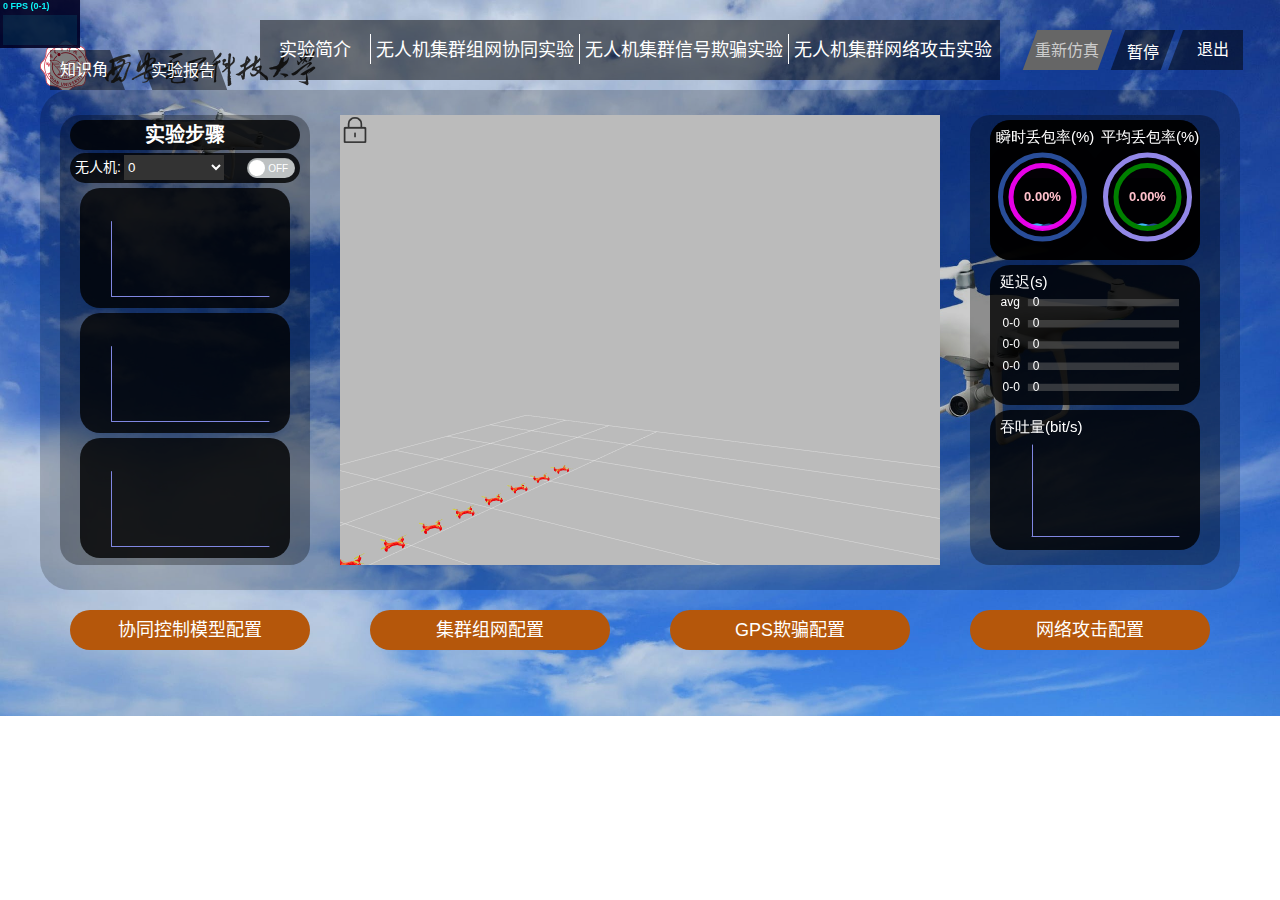
==== experMajor.html @ 9773123b "first commit" ====
<!DOCTYPE html>
<html lang="zh-cn">

<head>
    <meta charset="UTF-8">
    <meta name="viewport" content="width=device-width, initial-scale=1.0">
    <title>可视化</title>
    <link rel="stylesheet" href="css/base.css">
    <link rel="stylesheet" href="css/common.css">
    <link rel="stylesheet" href="css/experMajor.css">
    <link rel="stylesheet" href="css/switcher.css">
    <link rel="stylesheet" href="css/window.css">
    <script src="js/jquery.min.js"></script>
    <script src="js/jquery.switcher.min.js"></script>
    <script src="js/echarts.min.js"></script>
    <script src="js/ehart-full-2.min.js"></script>
    <script src="js/ehart-full-3.min.js"></script>
    <script type="text/javascript" src="Resource/js/three.js" ></script>
    <script src="js/define.js"></script>
    <script src="js/init.js"></script>
    <script src="js/socket.js"></script>
    <script src="js/header.js"></script>
    <script src="js/experMajor.js"></script>

    <script type="module" src="js/initanimation.js"></script>
    <script type="text/javascript">
        window.onload = function()
        {
            var loadlock = lock;
        }
    
    </script>

</head>

<style>
    body{
        margin: 0;
        overflow: hidden;
        width: 100%;
        height:auto;
    } 
    

    #WebGL-output>canvas{
        width: 600px;
        height: 500px;
    } 

</style>



<body
    style="background: url(images/fly.jpeg) no-repeat center/100%; background-position: top center; overflow: hidden;">
    <div class="w">

        <!-- 头部 -->
        <header class="header">

            <div class="header_left"
                style="float: left; top:30px; background: url(images/logo-mini.png) no-repeat; width: 300px; height: 50px;">
                <ul>
                    <li><a href="knowledge_angle.html" target="_Blank">知识角</a></li>
                    <li class="kno_hint"> <a href="kno_hint.html" target="_Blank" style>
                            <p>实验报告</p>
                        </a></li>
                </ul>


            </div>

            <div class="header_middle">
                <ul class="tab_list">
                    <li class="exper_intro">
                        <a href="javascript:;">实验简介</a>
                    </li>
                    <li></li>
                    <li class="exper_choose">
                        <a href="javascript:;">无人机集群组网协同实验</a>
                        <ul>
                            <li><a href="experConfig.html" style="font-size: 14px;">1.1 编队变化下的组网协同</a></li>
                            <li><a href="experConfig.html" style="font-size: 14px;">1.2 自主避障下的组网协同</a></li>
                        </ul>
                    </li>
                    <li></li>
                    <li class="exper_choose">
                        <a href="javascript:;">无人机集群信号欺骗实验</a>
                        <ul>
                            <li><a href="experConfig.html" style="font-size: 14px;">2.1 编队变化下的信号欺骗</a></li>
                            <li><a href="experConfig.html" style="font-size: 14px;">2.2 自主避障下的信号欺骗</a></li>
                        </ul>
                    </li>
                    <li></li>
                    <li class="exper_choose">
                        <a href="javascript:;">无人机集群网络攻击实验</a>
                        <ul>
                            <li><a href="experConfig.html" style="font-size: 14px;">3.1 编队变化下的网络攻击</a></li>
                            <li><a href="experConfig.html" style="font-size: 14px;">3.2 自主避障下的网络攻击</a></li>
                        </ul>
                    </li>
                </ul>
            </div>
            <div class="header_right" style="left: 980px;">
                <ul>
                    <li class="start" stylep="width: 75px; margin:10px 3px">
                        <p>重新仿真</p>
                    </li>
                    <li class="suspend" style="width: 50px; margin:10px 3px">
                        <p>暂停</p>
                    </li>
                    <li class=" exit" style="width: 75px; margin:10px -3px">
                        <span>退出</span>
                    </li>
                </ul>
            </div>
        </header>
        <!-- 主体 -->
        <div class=" major">
            <p></p>
            <!-- <div class="navi"></div> -->
            <div class="major_left">
                <h3>实验步骤</h3>
                <ul class="exper_guide">
                    <li class="current">
                        <p class="exper_guide_title">第一步(初始配置)</p>
                        <p class="exper_guide_content"></p>
                    </li>
                    <li>
                        <p class="exper_guide_title">第二步(配置二)</p>
                        <p class="exper_guide_content"></p>
                    </li>
                    <li>
                        <p class="exper_guide_title">第三步(配置三)</p>
                        <p class="exper_guide_content"></p>
                    </li>
                    <li>
                        <p class="exper_guide_title">第四步(配置三)</p>
                        <p class="exper_guide_content"></p>
                    </li>
                    <li>
                        <p class="exper_guide_title">第五步(配置四)</p>
                        <p class="exper_guide_content"></p>
                    </li>
                </ul>

                <!-- 选择个体数据展示 -->
                <div class="switch_panel">
                    <p style="float: left; ">无人机:</p>
                    <select class="chooseFly">
                        <option value="0">0</option>
                        <option value="1">1</option>
                        <option value="2">2</option>
                        <option value="3">3</option>
                        <option value="4">4</option>
                        <option value="5">5</option>
                        <option value="6">6</option>
                        <option value="7">7</option>
                        <option value="8">8</option>
                    </select>
                    <input class="switch_button" type="checkbox" value="option">
                    <!-- 个体数据展示 -->
                    <div id="unit" class="unit">
                        <div id="unit_1" class="chart_div" style="width: 210px; height: 100px; ">
                            <table>
                                <thead>
                                    <tr>
                                        <td>目的无人机</td>
                                        <td>跳数</td>
                                    </tr>
                                </thead>
                                <tbody>
                                    <tr>
                                        <td>0</td>
                                        <td>0</td>
                                    </tr>
                                    <tr>
                                        <td>1</td>
                                        <td>0</td>
                                    </tr>
                                    <tr>
                                        <td>2</td>
                                        <td>0</td>
                                    </tr>
                                    <tr>
                                        <td>3</td>
                                        <td>0</td>
                                    </tr>
                                    <tr>
                                        <td>4</td>
                                        <td>0</td>
                                    </tr>
                                    <tr>
                                        <td>5</td>
                                        <td>0</td>
                                    </tr>
                                    <tr>
                                        <td>6</td>
                                        <td>0</td>
                                    </tr>
                                    <tr>
                                        <td>7</td>
                                        <td>0</td>
                                    </tr>
                                    <!-- <tr>
                                        <td>8</td>
                                        <td>0</td>
                                    </tr> -->
                                </tbody>
                            </table>
                        </div>
                        <div id="unit_2" class="chart_div" style=" width: 210px; height: 120px; ">
                        </div>
                        <div id="unit_3" class="chart_div" style=" width: 210px; height: 140px; position: relative;">
                        </div>
                    </div>
                </div>

                <!-- flocking数据展示 -->
                <div id="flockChart_1" class="chart_div" style="width: 210px; height: 120px;">
                </div>
                <div id="flockChart_2" class="chart_div" style="width: 210px; height: 120px;">
                </div>
                <div id="flockChart_3" class="chart_div switch_chart_bg" style="width: 210px; height: 120px;">
                </div>
            </div>
            <div class="major_middle" id="major_middle" style="width: 600px; height: 90%;">
                <!-- <div id="percent"></div> -->
                <div id="WebGL-output" style="width: 600px; height: 500px;">
                    <div style="z-index: 1;position: absolute" class="option" id = "lock">
                    <input type="image" src="images/exper_lock.png"  alt="stop/start" width="30" height="30" id="lock_camera"/>
                    </div>
                </div>
                </div>
                <!-- <img src="images/gazebo.png" alt="" style="width: 90%;height: 90%; margin: 30px 30px;"> -->

            
            <div class="major_right">
                <div id="ripple" class="chart_div" style="width: 210px; height: 140px;">
                    <div id="ripple_1" class="chart_div"
                        style="float: left; width: 105px; height: 140px; margin: 0px;border-radius: 20px 0px 0px 20px;">
                    </div>
                    <div id="ripple_2" class="chart_div"
                        style="float: left; width: 105px; height: 140px; margin: 0px;border-radius: 0px 20px 20px 0px;">
                    </div>
                </div>
                <div id="bar" class="chart_div" style=" width: 210px; height: 140px;">
                </div>
                <div id="line" class="chart_div" style=" width: 210px; height: 140px;">
                </div>
            </div>
        </div>

        <!-- 尾部 -->
        <footer class="footer">
            <div>
                <ul>
                    <li class="contro">协同控制模型配置</li>
                    <li class="net">集群组网配置</li>
                    <li class="gps">GPS欺骗配置</li>
                    <li class="attacck">网络攻击配置</li>
                </ul>
            </div>
        </footer>
    </div>

    <!-- 知识提示窗口，与帮助窗口 -->
    <div class="kno_window">
        <div id="kno_title" class="kno_title">
            <p>知识提示</p>
        </div>
        <div class="kno_content">
            <p class="kno_content_detail">
                实验
            </p>
        </div>
    </div>

    <!-- 场景配置模板 -->
    <div class="scene_config">
        <img src="images/circleFly.png" alt=""
            style="width: 100% ;height: 100%;position: absolute; opacity: 0.3;z-index: -1;">
        <div class="scene_config_title">
            <p>场景配置</p>
            <span><a href="javascript:void(0);" class="scene_config_close_login">关闭</a>
            </span>
        </div>
        <div class="scene_config_content">
            <ul class="scene_content_choose">
                <li>场景一</li>
                <li>场景二(预留)</li>
            </ul>
            <ul class="scene_content_show">
                <li></li>
                <li></li>
                <li></li>
            </ul>
        </div>
        <div class="scene_config_login_button"><a href="javascript:void(0);">确认</a></div>
    </div>

    <!-- 控制协同模型配置 -->
    <div class="contro_config">
        <img src="images/oneFly.png" alt=""
            style="width: 100% ;height: 100%;position: absolute; opacity: 0.3;z-index: -1;">
        <div class="contro_config_title">
            <p>控制协同模型配置</p>
            <span><a href="javascript:void(0);" class="contro_config_close_login">关闭</a>
            </span>
        </div>
        <div class="contro_config_content">
            <p style="float:left; ">平衡距离(m):</p>
            <p style="float: left;"></p>

            <p style="float: left;">最大感知距离(m):</p>
            <p style="float: left;"></p>

            <p style="float: left;margin-left: 42px; margin-top: 30px ">排斥强度:</p>
            <p style="float: left;"></p>

            <p style="float: left; margin-left: 75px; margin-top: 30px;">对齐强度:</p>
            <p style="float: left;"></p>

            <p style="float: left; margin-left: 42px; margin-top: 30px">集中强度:</p>
            <p style="float: left;"></p>

            <p style="float: left; margin-left: 75px; margin-top: 30px;">目标强度:</p>
            <p style="float: left;"></p>
        </div>
        <div class="contro_config_login_button"><a href="javascript:void(0);">确认</a></div>
    </div>

    <!-- 组网配置 -->
    <div class="net_config">
        <img src="images/network.png" alt=""
            style="width: 100% ;height: 100%;position: absolute; opacity: 0.3;z-index: -1;">
        <div class="net_config_title">
            <p>集群组网配置</p>
            <span><a href="javascript:void(0);" class="net_config_close_login">关闭</a>
            </span>
        </div>
        <div class="net_config_content">

            <p style="float: left; ">通信间隔(m):</p>
            <p style="float:left; "></p>

            <p style="float: left; margin-left: 50px">通信距离(s):</p>
            <p style="float:left; "></p>

            <p style="float:left;  margin-left: 38px">路由协议:</p>
            <p style="float:left; "></p>

            <p style="float:left; float:left; margin-left: 15px">传输速率(Mbps):</p>
            <p style="float: left;"></p>

        </div>
        <div class="net_config_login_button"><a href="javascript:void(0);">确认</a></div>
    </div>


    <!-- GPS欺骗配置 -->
    <div class="gps_config">
        <img src="images/network.png" alt=""
            style="width: 100% ;height: 100%;position: absolute; opacity: 0.3;z-index: -1;">
        <div class="gps_config_title">
            <p>GPS欺骗配置</p>
            <span><a href="javascript:void(0);" class="gps_config_close_login">关闭</a>
            </span>
        </div>
        <div class="gps_config_content">

            <p style="float:left; ">路由协议:</p>
            <p style="float: left;"></p>

            <p style="float: left;">通信距离:</p>
            <p style="float: left;"></p>

            <p style="float: left;">欺骗数量:</p>
            <p style="float: left;"></p>

            <p style="float: left; ">欺骗节点:</p>
            <p style="float: left;"></p>

            <p style="float: left; ">欺骗均值:</p>
            <p style="float: left;"></p>

            <p style="float: left; ">欺骗方差:</p>
            <p style="float: left;"></p>


        </div>
        <div class="gps_config_login_button"><a href="javascript:void(0);">确认</a></div>
    </div>


    <!-- 网络攻击配置 -->
    <div class="attack_config">
        <img src="images/network.png" alt=""
            style="width: 100% ;height: 100%;position: absolute; opacity: 0.3;z-index: -1;">
        <div class="attack_config_title">
            <p>网络攻击配置</p>
            <span><a href="javascript:void(0);" class="attack_config_close_login">关闭</a>
            </span>
        </div>
        <div class="attack_config_content">

            <p style="float:left; ">路由协议:</p>
            <p style="float: left;"></p>

            <p style="float: left;">通信距离:</p>
            <p style="float: left;"></p>

            <p style="float: left;">攻击方式:</p>
            <p style="float: left;"></p>

            <p style="float: left;">攻击节点:</p>
            <p style="float: left;"></p>

            <p style="float: left; margin-left: 65px;">丢弃率:</p>
            <p style="float: left;"></p>
        </div>
        <div class="attack_config_login_button"><a href="javascript:void(0);">确认</a></div>
    </div>

    <!-- 实验简介 -->
    <div class="intro_window popup_window" style="background: url(./images/bg-05.png) no-repeat center/101%;">
        <p></p>
        <div class=" intro_content popup_window_content">
            <p></p>
        </div>
        <div class="intro_button popup_window_login_button">
            <a href="javascript:void(0);">确认</a>
        </div>
    </div>

    <!-- 选择实验窗口 -->
    <div class="choose_window popup_window" style="display:none;">
        <p></p>
        <div class="choose_content popup_window_content">
            <p></p>
        </div>
        <div class="choose_button popup_window_login_button"><a href="javascript:void(0);">确认</a></div>
    </div>

    <!-- 提示退出按钮 -->
    <div class="exit_window">
        <div class="exit_content ">
            当前实验配置展示已结束,请点击右上角退出按钮，并按照实验步骤进行后续实验
        </div>
        <div class="exit_button"><a href="javascript:void(0);">关闭</a></div>
    </div>



</body>

<script>

        console.log("设置");
        
       
</script> 

</html>
---- css/base.css ----
/* 把我们所有标签的内外边距清零 */
* {
    margin: 0;
    padding: 0;
    box-sizing: border-box;
}
.w {
    width: 1200px;
    height: 800px;
    margin: 0 auto;
}

/* em 和 i 斜体的文字不倾斜 */
em,
i {
    font-style: normal
}
/* 去掉li 的小圆点 */
li {
    list-style: none
}

img {
    /* border 0 照顾低版本浏览器 如果 图片外面包含了链接会有边框的问题 */
    border: 0;
    /* 取消图片底侧有空白缝隙的问题 */
    vertical-align: middle
}

button {
    /* 当我们鼠标经过button 按钮的时候，鼠标变成小手 */
    cursor: pointer
}

a {
    color: #666;
    text-decoration: none
}

a:hover {
    color: #ffffff
}

button,
input {
    /* "\5B8B\4F53" 就是宋体的意思 这样浏览器兼容性比较好 */
    font-family: Microsoft YaHei, Heiti SC, tahoma, arial, Hiragino Sans GB, "\5B8B\4F53", sans-serif;
    border: 0;
    outline: none;

}

body {
    background-repeat: no-repeat; 
    background-attachment: fixed;
    /* CSS3 抗锯齿形 让文字显示的更加清晰 */
    -webkit-font-smoothing: antialiased;
    background-color: #fff;
    font: 12px/1.5 Microsoft YaHei, Heiti SC, tahoma, arial, Hiragino Sans GB, "\5B8B\4F53", sans-serif;
    color: #666
}

.hide,
.none {
    display: none
}
/* 清除浮动 */
.clearfix:after {
    visibility: hidden;
    clear: both;
    display: block;
    content: ".";
    height: 0
}

.clearfix {
    *zoom: 1
}
---- css/common.css ----
/* 字体文件 */
@font-face {
   
    font-family: 'icomoon';
    src:  url('../fonts/icomoon.eot?3ppvqd');
    src:  url('../fonts/icomoon.eot?3ppvqd#iefix') format('embedded-opentype'),
      url('../fonts/icomoon.ttf?3ppvqd') format('truetype'),
      url('../fonts/icomoon.woff?3ppvqd') format('woff'),
      url('../fonts/icomoon.svg?3ppvqd#icomoon') format('svg');

    font-weight: normal;
    font-style: normal;
    font-display: block;
}

@font-face {
    font-family: 'Glyphicons Halflings';
  
    src: url('../fonts/glyphicons-halflings-regular.eot');
    src: url('../fonts/glyphicons-halflings-regular.eot?#iefix') format('embedded-opentype'), 
    url('../fonts/glyphicons-halflings-regular.woff2') format('woff2'), 
    url('../fonts/glyphicons-halflings-regular.woff') format('woff'),
     url('../fonts/glyphicons-halflings-regular.ttf') format('truetype'), 
     url('../fonts/glyphicons-halflings-regular.svg#glyphicons_halflingsregular') format('svg');
  }

/* 头部 */
.header{
    position: relative;
    margin-top: 10px; 
    height: 60px;
    /* background-color: pink; */
}

.header_left {
    position: absolute;
    top: 10px;
    width: 300px;
    height: 60px;
    /* background-color: pink; */
}

.header_right {
    position: absolute;
    top: 10px;
    left: 980px;
    right:-100px;
    width: 300px;
    height: 60px;
    /* background-color: pink; */
}

.header_left ul li {
    float: left;
    width: 70px;
    height: 40px;
    margin: 10px 10px;
    text-align: center;
    line-height: 40px;
    font-size: 16px;
    color: #ffffff;
}
.header_left ul li a{
    color: #ffffff;
}
.header_left ul li:first-child {
    height: 0;
    width: 75px;
    padding-left: 7px;
    border-bottom: 40px solid rgba(0, 0, 0, .5);
    border-right: 15px solid transparent;
}
.header_left ul li:first-child:hover {
    /* border-bottom: 40px solid rgba(0, 0, 0, .8); */
    /* border-bottom: 40px solid rgba(181, 87,11, .8); */
    border-bottom: 40px solid #B5570B;
    border-right: 15px solid transparent;
}
.header_left ul li:last-child {
    height: 40px;
    width: 75px;
    display: inline-block;
    border: 1px solid transparent;
    background-color:  rgba(0, 0, 0, .5);
    color: #ffffff;
    transform: skew(20deg); /* 定义沿着 X 和 Y 轴的 2D 倾斜转换*/
}
.header_left ul li:last-child:hover {
    cursor:pointer;
    /* background: rgba(0, 0, 0, .8); */
    background-color: #B5570B;
}
.header_left ul li p {
    transform: skew(-20deg);
}

.header_right ul li{
    float: left;
    width: 70px;
    height: 40px;
    margin: 10px 10px;
    text-align: center;
    line-height: 40px;
    font-size: 16px;
}

.header_right ul li:first-child {
    height: 40px;
    width: 75px;
    display: inline-block;
    border: 1px solid transparent;
    background-color:  rgba(0, 0, 0, .5);
    color: #ffffff;
    transform: skew(-20deg); /* 定义沿着 X 和 Y 轴的 2D 倾斜转换*/
}
.header_right ul li p {
    transform: skew(20deg);
}
.header_right ul li:first-child:hover{
    cursor:pointer;
    /* background-color:  rgba(0, 0, 0, .8); */
    background-color: #B5570B;
}

.header_right ul li:last-child {
    height: 0;
    width: 75px;
    border-bottom: 40px solid rgba(0, 0, 0, .5);
    border-left: 15px solid transparent;
    color:#fff ;
    font-size: 16px;
}


.header_right ul li:last-child:hover {
    cursor:pointer;
    /* border-bottom: 40px solid rgba(0, 0, 0, .8); */
    border-bottom: 40px solid #B5570B;
    border-left: 15px solid transparent;
}


.exit > span{
    font-size:16px;
}

/* 暂停开始按钮 */
.suspend{
    height: 40px;
    width: 30px;
    display: inline-block;
    border: 1px solid transparent;
    background-color:  rgba(0, 0, 0, .5);
    color: #ffffff;
    transform: skew(-20deg); /* 定义沿着 X 和 Y 轴的 2D 倾斜转换*/
}
.suspend > p {
    font-family: "icomoon";
    font-size: 16px;
    transform: skew(20deg); 
}
.suspend:hover{
    /* font-size: 20px; */
    cursor:pointer;
    /* background-color:  rgba(0, 0, 0, .8); */
    background-color: #B5570B;
}





/* 中间部分 */
.header_middle {
    position: absolute;
    top: 10px;  
    left: 220px;
    width: 740px;
    height: 60px;
    background-color: rgba(0, 0, 0, .5);
}
.header_middle .tab_list {
    position: relative;
}
.header_middle .tab_list>li:nth-child(odd) {
    position: relative;
    float: left;
    width: 198px;
    height: 40px;
    margin: 10px 5px;
    font-size: 16px;
    text-align: center;
    line-height: 40px;
    color: #fff;
}
.header_middle .tab_list>li:nth-child(even){
    position: relative;
    float: left;
    width: 1px;
    height: 30px;
    margin-top: 14px;
    background-color: #fff;
}

.header_middle .tab_list>li:first-child{
    position: relative;
    float: left;
    width: 100px;
    height: 40px;
    margin: 10px 5px;
    font-size: 16px;
    text-align: center;
    line-height: 40px;
    color: #fff;
}

.header_middle .tab_list>li a {
    display: block;
    width: 100%;
    height: 100%;
    line-height: 40px;
    font-size: 18px;
    color: #fff;
}
.header_middle .tab_list>li>a:hover{

    background-color: #B5570B;
}
.header_middle .tab_list ul {
    display: none;
    position: absolute;
    top: 40;
    left: 0;
    width: 100%;
    z-index: 2;
    background-color: rgba(0, 0, 0, .5);
}
.header_middle .tab_list ul li a:hover {
    background-color: #B5570B;
}
.header_middle .exper_choose ul {
    margin-top: 20px;
    background-color:transparent;

}
.header_middle .exper_choose ul li {
    margin-bottom: 5px;
    height: 35px;
    line-height: 35px;
    background-color: rgba(0, 0, 0, .5);
    /* box-shadow: 0 3px 3px rgba(0, 0, 0, .5); */

}
.exper_choose ul li a {
    margin-bottom: 3px;
    /* background-color: #EEC591; */
}
/* 主体 */
.major{
    position: relative;
    height: 500px;
    margin: 20px 0;
    background-color: rgba(0, 0, 0, .2);
    border-radius: 30px;
}

.major > .navi {
    position: relative; 
    left: 825px; 
    top:2px;  
    width: 20px ;
    height: 20px; 
    background: url(../images/suspend.png) no-repeat center/100%;
    z-index: 3;
}

.major > p {
    text-align: center;
    font-size: 20px;
    /* font-weight: 600; */
    /* color: #00DD00 ; */
    color: #fff
}

.major_left {
    position: absolute;
    overflow: hidden;
    top: 25px;
    left: 20px;
    width: 250px;
    height: 90%;
    background-color: rgba(0, 0, 0, .3);
    border-radius: 20px;
    padding-bottom: 40px
}

.major_left>h3 {
    height: 30px;
    margin: 5px 10px 2px 10px;
    text-align: center;
    line-height: 30px;
    font-size: 20px;
    background-color: rgba(0, 0, 0, .8);
    border-radius: 20px;
    color: #ffffff;
}

.major_middle {
    position: absolute;
    top: 25px;
    left: 300px;
    width: 600px;
    height: 90%;
    background-color: rgba(0, 0, 0, .8);
    /* background: url(../images/flybg.png); */
    border-radius: 20px;
}

.major_right {
    position: absolute;
    top: 25px;
    right: 20px;
    width: 250px;
    height: 90%;
    background-color: rgba(0, 0, 0, .3);
    border-radius: 20px;
}

.chart_div{
    height: 130px;
    margin: 5px 20px;
    background-color: rgba(0, 0, 0, .8);
    color: #fff;
    border-radius: 20px;
}   

/* 尾部 */
.footer{
    position: relative;
    height: 40px;
    /* background-color: pink; */
}
.footer div ul li {
    float: left;
    width: 240px;
    height: 40px;
    margin: 0px 30px;
    text-align: center;
    line-height: 40px;
    font-size: 18px;
    color: #ffffff;
    background-color: rgba(0, 0, 0, .8);
    background-color: #B5570B;
    border-radius: 30px;
}


/* 知识提示 */
.kno_window {
    display: none;
    position: fixed;
    width: 500px;
    height: 350px;
    left: 50%;
    top: 350px;
    background-color:rgba(0, 0, 0, .8);
    box-shadow: 0px 0px 30px rgba(0, 0, 0, 3);
    z-index: 9999;
    border-radius: 20px;
    transform: translate(-50%, -50%);
}
.kno_title {
    position: relative;
    width: 100%;
    margin: 10px 0px 0px 0px;
    text-align: center;
    line-height: 40px;
    height: 40px;
    color: #ffffff;
}
.kno_title>p {
    font-size: 24px;
}
.kno_title span {
    position: absolute;
    font-size: 12px;
    right: -20px;
    top: -30px;
    background: #90979c;
    width: 40px;
    height: 40px;
    border-radius: 20px;
}
.kno_title span:hover a{
    color: #ffffff;
}

.kno_content {
    width: 440px;
    height: 220px;
    margin: 10px 30px 5px 30px;
    border: 1px  solid #ffffff;
    border-radius: 20px;
}
.kno_content_detail{
    padding:2em;
    font-size: 16px;
    color:#fff;
}
.kno_login_button {
    width: 50%;
    margin: 10px auto 0px auto;
    line-height: 40px;
    font-size: 20px;
    text-align: center;
    border-radius: 20px;
    color: #ffffff;
    background-color: #90979c;
}

.kno_login_button a {
    display: block;
    color: #666666;
}
.kno_login_button:hover a{
    color: #fff;
}


/* 图表背景 */ 
.chartBg{
    background: url(../images/flybg.png);
}
---- css/experMajor.css ----
/* 实验步骤模块 */
.exper_guide {
    position: absolute;
    display: none;
    z-index: 3;
}
.exper_guide  p {
    color: #fff;
}
.exper_guide_title{
    width: 250px;
    height: 22px;
    text-align: center;
    line-height: 22px;
    background-color: rgba(0, 0, 0, .8);
    font-size: 16px;
    margin: 2px;
    cursor: pointer;
}
.exper_guide_content{
    display: block;
    padding:0 2em;
    /* text-align: center; */
    width: 100%;
    font-size: 14px;
    background-color: #666666;
    color: #ffffff;
}

/* 选择转换功能 */
.switch_panel{
    height: 30px;
    margin: 3px 10px;
    background-color: rgba(0, 0, 0, .8);
    border-radius: 20px;
}
.switch_panel p{
    margin-left: 5px;
    font-size: 14px;
    line-height: 28px;
    color: #fff;
}
select{
    width: 100px;
    height: 25px;
    margin-top: 2px;
    margin-left: 3px;
    margin-right: 20px;
    background-color: #333333; 
    border: 0px;
    color: #fff;
}

/* 场景配置 */
.scene_config{
    display: none;
    position: fixed;
    width: 600px;
    height: 350px;
    left: 50%;
    top: 350px;
    background-color:rgba(0, 0, 0, .8);
    box-shadow: 0px 0px 30px rgba(0, 0, 0, 3);
    border-radius: 56px;
    transform: translate(-50%, -50%);
}
.scene_config_title{
    position: relative;
    width: 100%;
    margin: 10px 0px 0px 0px;
    text-align: center;
    line-height: 40px;
    height: 40px;
    color: #ffffff;
}
.scene_config_title>p {
    font-size: 24px;
}
.scene_config_title span {
    position: absolute;
    font-size: 12px;
    right: -20px;
    top: -30px;
    background: #90979c;
    width: 40px;
    height: 40px;
    border-radius: 20px;
}
.scene_config_title span:hover a{
    color: #ffffff;
}

.scene_config_content {
    position: relative;
    width: 500px;
    height: 220px;  
    margin: 10px 30px 5px 55px;
    border: 1px  solid #ffffff;
    border-radius: 20px;
}

.scene_content_choose li {
    float: left;
    width: 160px;
    height: 40px;
    margin: 10px 40px;
    text-align: center;
    line-height: 40px;
    font-size: 18px;
    color: #ffffff;
    background-color: #666666;
    border-radius: 30px;
}

.scene_content_show li:first-child {
    float: left;
    width: 150px;
    height: 150px;
    margin: 10px 20px 10px 40px;
}
.scene_content_show li:last-child {
    float: left;
    width: 150px;
    height: 150px;
    margin: 10px 40px 10px 40px;
}
.scene_content_show li:nth-child(even) {
    float: left;
    width: 20px;
    height: 15px;
    margin: 30px 20px 5px 10px;
    font-size: 60px;
    color: #FFCC33;
    font-family: 'icomoon';
}

.scene_config_login_button {
    width: 50%;
    margin: 10px auto 0px auto;
    line-height: 40px;
    font-size: 20px;
    text-align: center;
    border-radius: 20px;
    color: #ffffff;
    background-color: #90979c;
}
.scene_config_login_button a {
    display: block;
    color: #666666;
}
.scene_config_login_button:hover a{
    color: #fff;
}


/* 组网与协同配置 */
.contro_config,
.net_config,
.gps_config,
.attack_config{
    display: none;
    position: fixed;
    width: 600px;
    height: 350px;
    left: 50%;
    top: 350px;
    background-color:rgba(0, 0, 0, .8);
    box-shadow: 0px 0px 30px rgba(0, 0, 0, 3);
    border-radius: 56px;
    transform: translate(-50%, -50%);
}
.contro_config_title,
.net_config_title,
.gps_config_title,
.attack_config_title {
    position: relative;
    width: 100%;
    margin: 10px 0px 0px 0px;
    text-align: center;
    line-height: 40px;
    height: 40px;
    color: #ffffff;
}
.contro_config_title>p,
.net_config_title>p,
.gps_config_title>p,
.attack_config_title>p {
    font-size: 24px;
}
.contro_config_title span,
.net_config_title span,
.gps_config_title span,
.attack_config_title span{
    position: absolute;
    font-size: 12px;
    right: -20px;
    top: -30px;
    background: #90979c;
    width: 40px;
    height: 40px;
    border-radius: 20px;
}
.contro_config_title span:hover a,
.net_config_title span:hover a,
.gps_config_title span:hover a,
.attack_config_title span:hover a{
    color: #ffffff;
}

.contro_config_content,
.net_config_content,
.gps_config_content,
.attack_config_content {
    position: relative;
    width: 500px;
    height: 220px;  
    margin: 10px 30px 5px 55px;
    border: 1px  solid #ffffff;
    border-radius: 20px;
}

.contro_config_login_button,
.net_config_login_button,
.gps_config_login_button,
.attack_config_login_button {
    width: 50%;
    margin: 10px auto 0px auto;
    line-height: 40px;
    font-size: 20px;
    text-align: center;
    border-radius: 20px;
    color: #ffffff;
    background-color: #90979c;
}

.contro_config_login_button a,
.net_config_login_button a, 
.gps_config_login_button a, 
.attack_config_login_button a{
    display: block;
    color: #666666;
}
.contro_config_login_button:hover a,
.net_config_login_button:hover a,
.gps_config_login_button:hover a,
.attack_config_login_button:hover a{
    color: #fff;
}


/* 控制协同内容配置 */
.contro_config_content p:nth-child(odd) {
    float: left;
    margin: 30px 0px -10px 9px;
    color: #ffffff;
    font-size: 20px;
}

.contro_config_content p:nth-child(even) {
    float: left;
    margin: 30px 0px 0px 0px;
    padding-left: 1em;
    width: 100px;
    height: 30px;
    line-height: 30px;
    font-size: 16px;
    color: #fff;
    border: 0.1px solid #dadada;
    background-color: rgba(0, 0, 0, .8);
}

/* 组网内容配置 */
.net_config_content p:nth-child(odd) {
    float: left;
    margin: 55px 0px -10px 10px;
    color: #ffffff;
    font-size: 20px;
}

.net_config_content p:nth-child(even) {
    float: left;
    margin: 55px 0px  0px 0px;
    padding-left: 1em;
    width: 100px;
    height: 30px;
    line-height: 30px;
    font-size: 16px;
    color: #fff;
    border: 0.1px solid #dadada;
    background-color: rgba(0, 0, 0, .8);
}

/* GPS欺骗配置 */
.gps_config_content p:nth-child(odd) {
    float: left;
    margin: 30px 0px -10px 40px;
    color: #ffffff;
    font-size: 20px;
}

.gps_config_content p:nth-child(even) {
    float: left;
    margin: 30px 0px 0px 0px;
    padding-left: 1em;
    width: 100px;
    height: 30px;
    line-height: 30px;
    font-size: 16px;
    color: #fff;
    border: 0.1px solid #dadada;
    background-color: rgba(0, 0, 0, .8);
}

/* 网络攻击配置 */
.attack_config_content p:nth-child(odd) {
    float: left;
    margin: 30px 0px -10px 45px;
    color: #ffffff;
    font-size: 20px;
}

.attack_config_content p:nth-child(even) {
    float: left;
    margin: 30px 0px 0px 0px;
    padding-left: 1em;
    width: 100px;
    height: 30px;
    line-height: 30px;
    font-size: 16px;
    color: #fff;
    border: 0.1px solid #dadada;
    background-color: rgba(0, 0, 0, .8);
}


/* 重写圆角 */
.net_config {
    border-radius: 64px;
}


/* 个体信息模块 */
.unit {
    position: absolute;
    display: none;
    width: 230px;
    margin-right: 50px;
    /* display: none; */
    border-radius: 20px;
    margin-left: -5;
    z-index: 2;
}

.unit>div {
    margin-left: 10px;
    background-color: rgba(0, 0, 0,1.0);

    /* background-color: pink; */
}


 /* 表格 */
 #unit_1 {
    overflow-x: auto; 
    overflow-y: auto;
}

 #unit_1 table{
    width:100%;
    /* padding-left: 10%; */
    /*background: #bbb;*/
    text-align:center;
    border-collapse: collapse;
}

#unit_1 table thead tr td{
    height:30px;
    font-weight: bold;
    /* border-bottom: 1px solid #FFC125; */
    /* background-color: pink; */
 }

 #unit_1 table tbody tr:nth-child(odd){
    background-color: #1C1C1C;
}
#unit_1 table tbody tr:nth-child(even){
    background-color: #363636;
}

#unit_1 table tbody tr td{
    text-align: center;
}

/* 滚动条 */
#unit_1::-webkit-scrollbar{
    width: 10px;     /*高宽分别对应横竖滚动条的尺寸*/
    height: 1px;
}

#unit_1::-webkit-scrollbar {/*滚动条整体样式*/
    width: 10px;     /*高宽分别对应横竖滚动条的尺寸*/
    height: 1px;
    border-radius: 20px;
}
   
 #unit_1::-webkit-scrollbar-thumb {/*滚动条里面小方块*/
    border-radius: 10px;
    box-shadow: inset 0 0 5px rgba(0,0,0,.8);
    background: #535353;
    }
#unit_1::-webkit-scrollbar-track {/*滚动条里面轨道*/
    box-shadow: inset 0 0 5px rgba(0,0,0,.8);
    border-radius: 20px;
    background: black;
}



/* 雷达 */
#unit_3:after {
    content: ' ';
    display: block;
    background-image: linear-gradient(44deg, rgba(0, 255, 51, 0) 50%, #00ff33 100%);
    width: 60px;
    height: 60px;
    position: absolute;
    top: 7%;
    left: 17%;
    animation: radar-beam 4s infinite;
    animation-timing-function: linear;
    transform-origin: bottom right;
    border-radius: 100% 0 0 0;
  }
  @keyframes radar-beam {
    0% {
      transform: rotate(0deg);
    }
    100% {
      transform: rotate(360deg);
    }
  }
---- css/switcher.css ----
.ui-switcher {
  background-color: #bdc1c2;
  display: inline-block;
  height: 20px;
  width: 48px;
  border-radius: 10px;
  box-sizing: border-box;
  vertical-align: middle;
  position: relative;
  cursor: pointer;
  transition: border-color 0.25s;
  margin: -2px 4px 0 0;
  box-shadow: inset 1px 1px 1px rgba(0, 0, 0, 0.15);
}

.ui-switcher:before {
  font-family: sans-serif;
  font-size: 10px;
  font-weight: 400;
  color: #ffffff;
  line-height: 1;
  display: inline-block;
  position: absolute;
  top: 6px;
  height: 12px;
  width: 20px;
  text-align: center;
}
.ui-switcher[aria-checked=false]:before {
  content: 'OFF';
  right: 7px;
}
.ui-switcher[aria-checked=true]:before {
  content: 'ON';
  left: 7px;
}
.ui-switcher[aria-checked=true] {
  background-color: #25ba9a;
}
.ui-switcher:after {
  background-color: #ffffff;
  content: '\0020';
  display: inline-block;
  position: absolute;
  top: 2px;
  height: 16px;
  width: 16px;
  border-radius: 50%;
  transition: left 0.25s;
}
.ui-switcher[aria-checked=false]:after {
  left: 2px;
}
.ui-switcher[aria-checked=true]:after {
  left: 30px;
}
---- css/window.css ----
.popup_window {
    display: none;
    position: fixed;
    width: 600px;
    height: 370px;
    left: 50%;
    top: 45%;
    background-color: rgba(0, 0, 0,.8);
    box-shadow: 0px 0px 30px rgba(0, 0, 0, 3);
    border-radius: 20px;
    transform: translate(-50%, -50%);
    background: url(../images/bg-04.png) no-repeat center/101%;
}

.popup_window > p{
    height: 20px;
    line-height: 40px;
    font-size: 18px;
    text-align: center;
    margin: 0px 114px;
    color: #ffffff;
}

.popup_window_content{
    width: 550px;
    height: 270px;
    margin: 20px 25px 5px 25px;
    padding-top: 65px;
}

.popup_window_content p {
    width: 100%;
    height: 40px;
    margin: 5px 5px;
    font-size: 16px;
    text-indent: 2em;
    color: #fff;
    z-index: 9;
}

.popup_window_login_button {
    width: 50%;
    margin: 10px auto 0px auto;
    line-height: 40px;
    font-size: 20px;
    text-align: center;
    border-radius: 20px;
    border: 2px solid #B5570B;
    color: #ffffff;
    background-color: rgba(0, 0, 0, .8);
}

.popup_window_login_button {
    display: block;
    color: #ffffff;
}

.popup_window_login_button a {
    color: #fff;
}


/* 实验简介滚动条 */
#intro {
    overflow-x: auto; 
    overflow-y: auto;
    width: 100%;
    height: 100%;
    margin: 5px 5px;
    font-size: 16px;
    text-indent: 2em;
    color: #fff;
    z-index: 9;
}

#intro::-webkit-scrollbar {/*滚动条整体样式*/
    width: 10px;     /*高宽分别对应横竖滚动条的尺寸*/
    height: 1px;
    border-radius: 20px;
    top: 4000px;
}
   
 #intro::-webkit-scrollbar-thumb {/*滚动条里面小方块*/
    border-radius: 10px;
    box-shadow: inset 0 0 5px rgba(0,0,0,.8);
    background: #535353;
    }
#intro::-webkit-scrollbar-track {/*滚动条里面轨道*/
    box-shadow: inset 0 0 5px rgba(0,0,0,.8);
    border-radius: 20px;
    background: black;
}


.wel_content {
    text-align: center;
    color: #ffffff;
    font-size: 26px;
}


/* 退出提示 */
.exit_window {
    display: none;
    position: fixed;
    width: 500px;
    height: 290px;
    left: 50%;
    top: 45%;
    background-color:rgba(0, 0, 0, .8);
    z-index: 9999;
    border-radius: 20px;
    transform: translate(-50%, -50%);
}

.exit_content {
    width: 440px;
    height: 220px;
    margin: 10px 30px;
    border: 1px  solid #B5570B;
    border-radius: 20px;
    font-size: 20px;
    padding-top: 80px;
    color:#fff;
    text-align: center;
}
.exit_button {
    width: 50%;
    margin: 10px auto 0px auto;
    line-height: 40px;
    font-size: 20px;
    text-align: center;
    border-radius: 20px;
    color: #ffffff;
    border: 1px solid #B5570B;
}
.exit_button a {
    color: #fff;
}
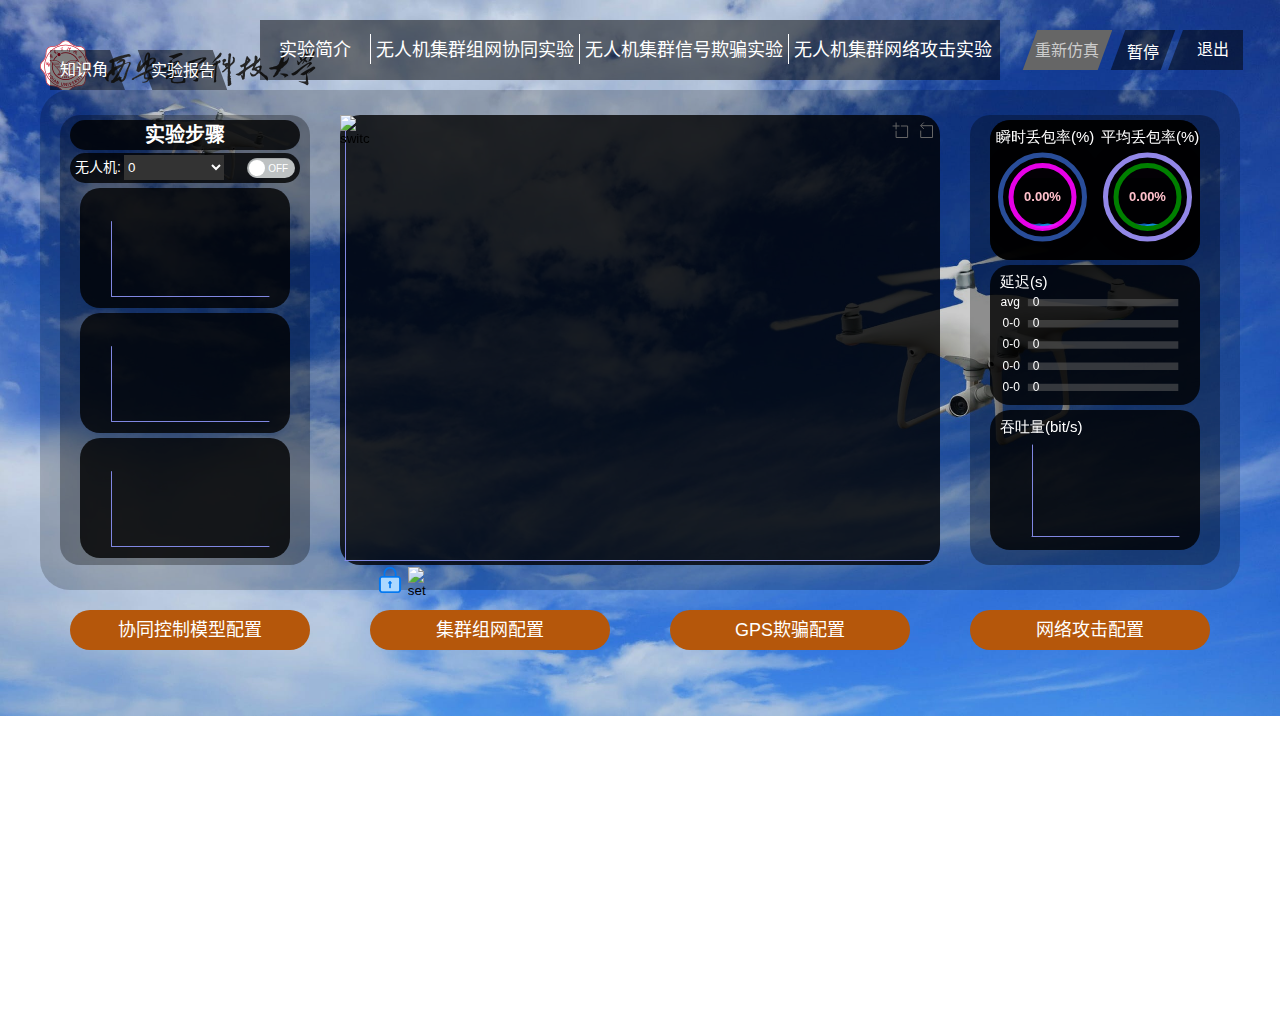
==== commit 0223b9b8: "11/3" ====
--- a/experMajor.html
+++ b/experMajor.html
@@ -225,10 +225,16 @@
                 </div>
             </div>
             <div class="major_middle" id="major_middle" style="width: 600px; height: 90%;">
-                <!-- <div id="percent"></div> -->
-                <div id="WebGL-output" style="width: 600px; height: 500px;">
-                    <div style="z-index: 1;position: absolute" class="option" id = "lock">
-                    <input type="image" src="images/exper_lock.png"  alt="stop/start" width="30" height="30" id="lock_camera"/>
+                <div id= "switch" style="position: absolute;z-index: 9999;">
+                    <input type="image" src="images/exper_switch.png"  alt="switch" width="30" height="30" id="switch_case"/>
+                </div>
+                <div id="flyechart" style="width: 100%; height: 100%;">
+                    
+                </div>
+                <div id="WebGL-output" style="width: 100%; height: 100%;">
+                    <div style="z-index: 1;position: absolute;left: 5.75%;" class="option" id = "lock">
+                    <input type="image" src="images/exper_lock.png"  alt="lock/unlock" width="30px" height="30px" id="lock_camera"  />
+                    <input type="image" src="images/exper_set.png"  alt="set" width="30px" height="30px" id="switch_eyesight" />
                     </div>
                 </div>
                 </div>
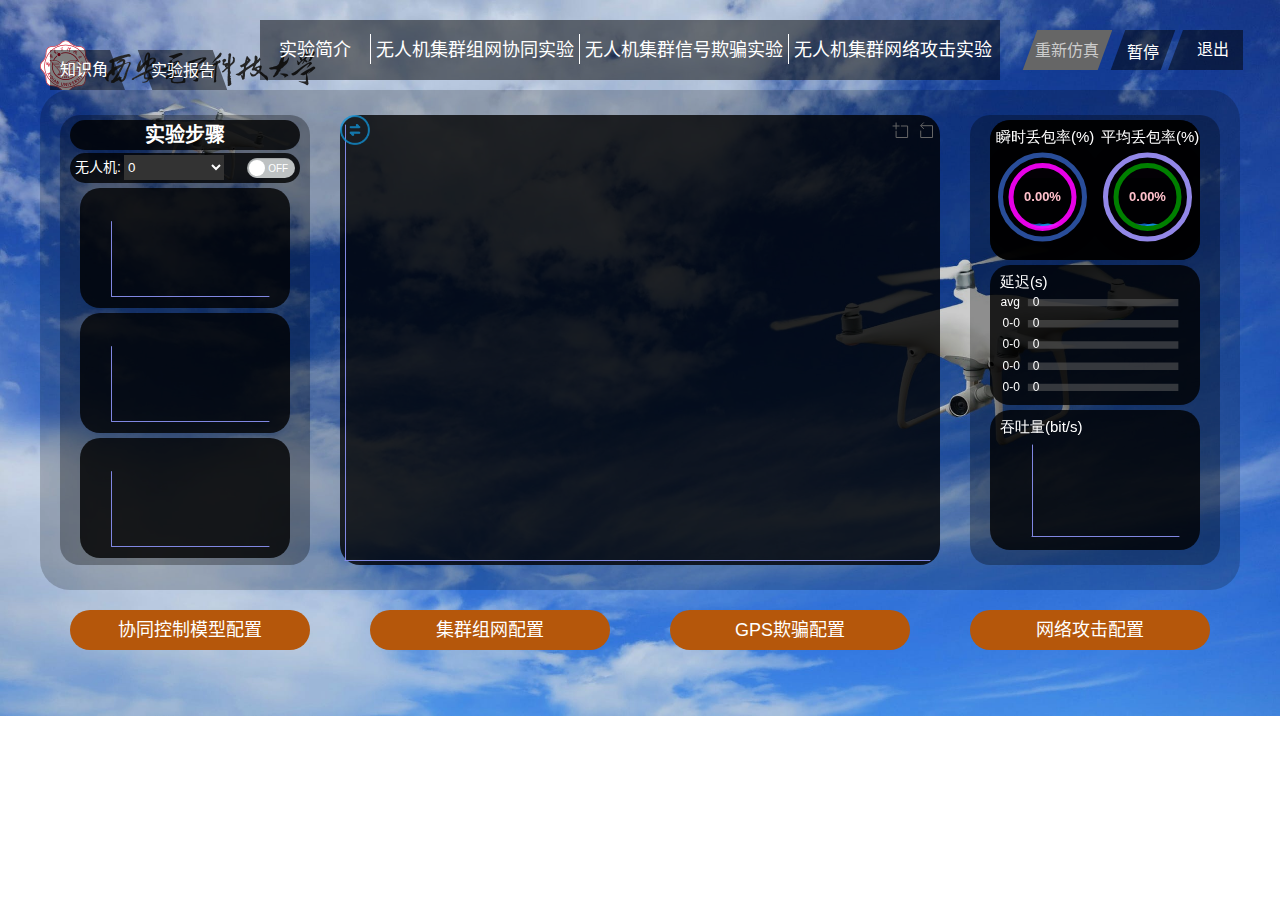
==== commit 7df7045e: "11/24" ====
--- a/experMajor.html
+++ b/experMajor.html
@@ -228,14 +228,38 @@
                 <div id= "switch" style="position: absolute;z-index: 9999;">
                     <input type="image" src="images/exper_switch.png"  alt="switch" width="30" height="30" id="switch_case"/>
                 </div>
-                <div id="flyechart" style="width: 100%; height: 100%;">
-                    
-                </div>
                 <div id="WebGL-output" style="width: 100%; height: 100%;">
                     <div style="z-index: 1;position: absolute;left: 5.75%;" class="option" id = "lock">
                     <input type="image" src="images/exper_lock.png"  alt="lock/unlock" width="30px" height="30px" id="lock_camera"  />
                     <input type="image" src="images/exper_set.png"  alt="set" width="30px" height="30px" id="switch_eyesight" />
                     </div>
+                    <script id="vertexShader" type="x-shader/x-vertex">
+                        varying vec3 vNormal;
+                        varying vec3 vPositionNormal;
+                        void main() 
+                        {
+                          vNormal = normalize( normalMatrix * normal ); // 转换到视图空间
+                          vPositionNormal = normalize(( modelViewMatrix * vec4(position, 1.0) ).xyz);
+                          gl_Position = projectionMatrix * modelViewMatrix * vec4( position, 1.0 );
+                        }
+                      </script>
+                      <!-- fragment shader a.k.a. pixel shader -->
+                      <script id="fragmentShader" type="x-shader/x-vertex"> 
+                        uniform vec3 glowColor;
+                        uniform float b;
+                        uniform float p;
+                        uniform float s;
+                        varying vec3 vNormal;
+                        varying vec3 vPositionNormal;
+                        void main() 
+                        {
+                          float a = pow( b + s * abs(dot(vNormal, vPositionNormal)), p );
+                          gl_FragColor = vec4( glowColor, a );
+                        }
+                      </script>
+                </div>
+                <div id="flyechart" style="width: 100%; height: 100%;">
+                    
                 </div>
                 </div>
                 <!-- <img src="images/gazebo.png" alt="" style="width: 90%;height: 90%; margin: 30px 30px;"> -->
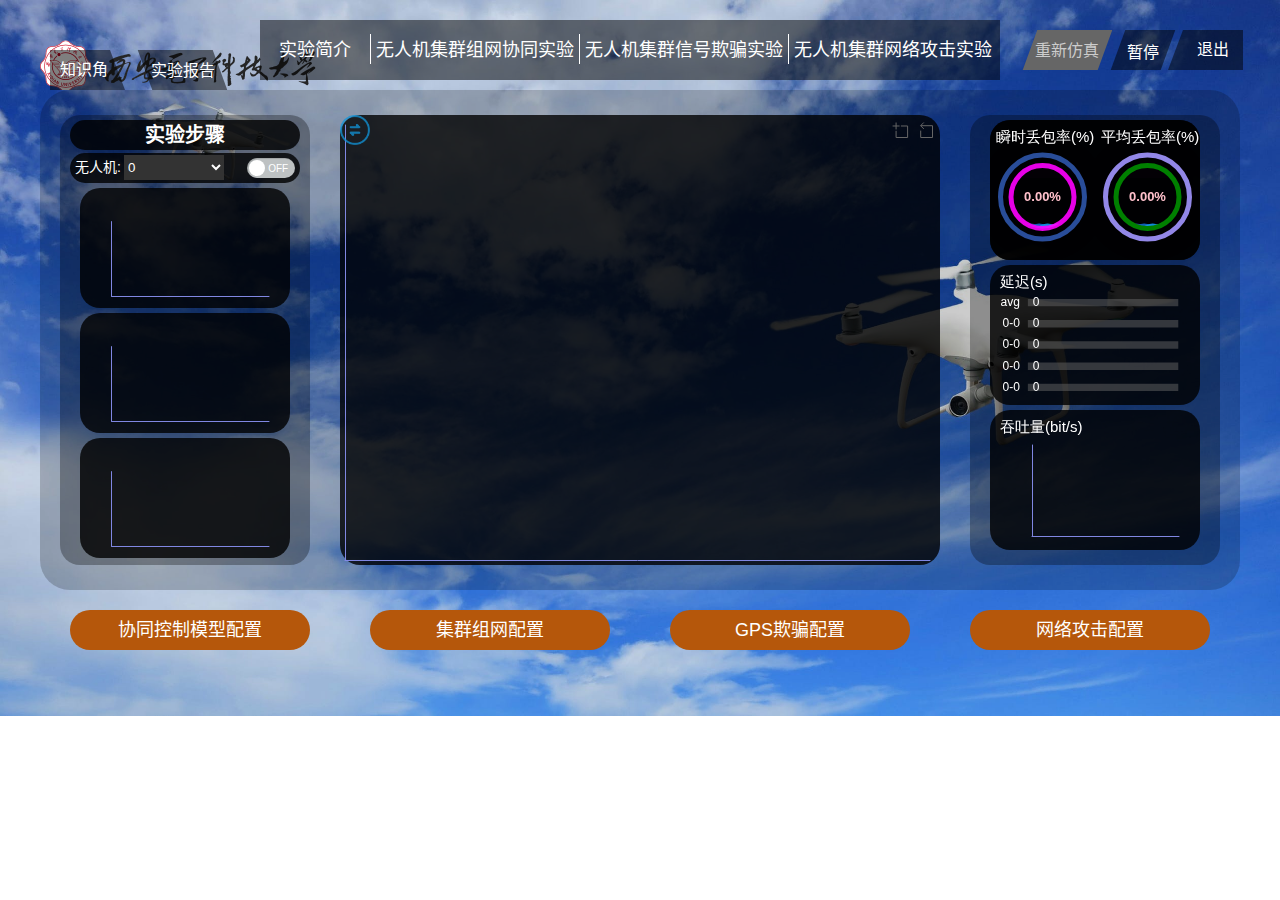
==== commit 9cde56fc: "1.7" ====
--- a/experMajor.html
+++ b/experMajor.html
@@ -40,11 +40,10 @@
         width: 100%;
         height:auto;
     } 
-    
-
-    #WebGL-output>canvas{
+    #WebGL-output{
         width: 600px;
         height: 500px;
+        display: none;
     } 
 
 </style>
@@ -225,14 +224,14 @@
                 </div>
             </div>
             <div class="major_middle" id="major_middle" style="width: 600px; height: 90%;">
+                
                 <div id= "switch" style="position: absolute;z-index: 9999;">
-                    <input type="image" src="images/exper_switch.png"  alt="switch" width="30" height="30" id="switch_case"/>
+                    <input type="image" src="images/exper_switch.png"  alt="switch" width="30px" height="30px" id="switch_case"/>
+                </div>
+                <div id="flyechart" style="width: 100%; height: 100%;">  
                 </div>
                 <div id="WebGL-output" style="width: 100%; height: 100%;">
-                    <div style="z-index: 1;position: absolute;left: 5.75%;" class="option" id = "lock">
-                    <input type="image" src="images/exper_lock.png"  alt="lock/unlock" width="30px" height="30px" id="lock_camera"  />
-                    <input type="image" src="images/exper_set.png"  alt="set" width="30px" height="30px" id="switch_eyesight" />
-                    </div>
+                   
                     <script id="vertexShader" type="x-shader/x-vertex">
                         varying vec3 vNormal;
                         varying vec3 vPositionNormal;
@@ -257,10 +256,12 @@
                           gl_FragColor = vec4( glowColor, a );
                         }
                       </script>
-                </div>
-                <div id="flyechart" style="width: 100%; height: 100%;">
-                    
-                </div>
+                      <div style="z-index: 1;position: absolute;left: 5.75%;" id = "lock">
+                        <input type="image" src="images/exper_lock.png"  alt="lock/unlock" width="30px" height="30px" id="lock_camera"  />
+                        <input type="image" src="images/exper_set.png"  alt="set" width="30px" height="30px" id="switch_eyesight" />
+                        </div>
+                </div>
+              
                 </div>
                 <!-- <img src="images/gazebo.png" alt="" style="width: 90%;height: 90%; margin: 30px 30px;"> -->
 
